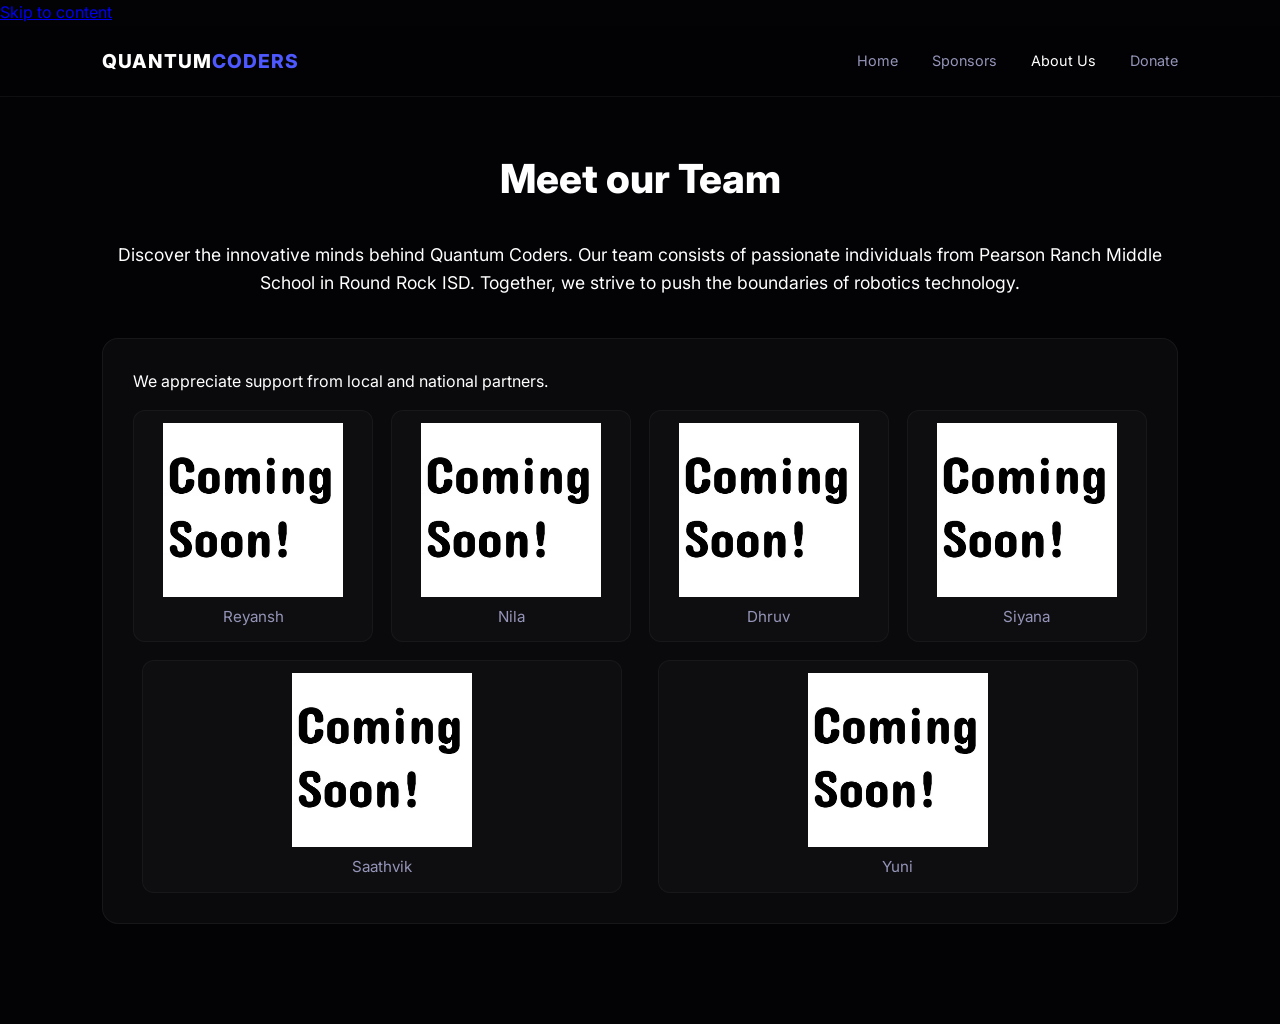
==== about.html @ 921c2fc9 "fixed sponsor section and added donate page & about us section" ====
<!DOCTYPE html>
<html lang="en">
<head>
    <meta charset="UTF-8">
    <meta name="viewport" content="width=device-width, initial-scale=1.0">
    <meta name="description" content="Quantum Coders — sponsors, events and quick stats overview for the 2025 season.">
    <title>Quantum Coders | About Us</title>
    <link rel="stylesheet" href="style.css">
    <link href="https://fonts.googleapis.com/css2?family=Inter:wght@300;400;600;800&display=swap" rel="stylesheet">
    <style>
        /* Override scrolling sponsors grid to wrap instead */
        .sponsors-grid {
            display: flex;
            flex-wrap: wrap;
            gap: 18px;
            overflow-x: visible;
            scroll-snap-type: none;
        }

        .sponsor {
            flex: 1 1 200px;
            scroll-snap-align: none;
        }
    </style>
</head>
<body>

    <a class="skip-link" href="#main">Skip to content</a>
    <nav class="navbar" role="navigation" aria-label="Main navigation">
        <div class="logo">QUANTUM<span>CODERS</span></div>
       <div class="nav-links">
            <a href="index.html">Home</a>
            <a href="sponsors.html">Sponsors</a>
            <a href="#" class="active">About Us</a>
            <a href="donate.html">Donate</a>
        </div>
    </nav>

    <main id="main" class="dashboard" role="main">

        <h1 id="aboutustitle">Meet our Team</h1>
        <p id="aboutus">Discover the innovative minds behind Quantum Coders. Our team consists of passionate individuals from Pearson Ranch Middle School in Round Rock ISD. Together, we strive to push the boundaries of robotics technology.</p>

        <!-- ABOUT US --->
        <section class="team-card glass" aria-labelledby="about-heading">
            <p class="muted">We appreciate support from local and national partners.</p>
            <ul class="sponsors-grid" aria-live="polite">
                <li class="sponsor">
                    <figure>
                        <img src="img/comingsoon.avif" alt="reyansh picture" loading="lazy" width="180" height="80">
                        <figcaption>Reyansh</figcaption></a>
                    </figure>
                </li>
                <li class="sponsor">
                    <figure>
                        <img src="img/comingsoon.avif" alt="Nila picture" loading="lazy" width="180" height="80">
                        <figcaption>Nila</figcaption></a>
                    </figure>
                </li>
                <li class="sponsor">
                    <figure>
                        <img src="img/comingsoon.avif" alt="Dhruv pciture" loading="lazy" width="180" height="80">
                        <figcaption>Dhruv</figcaption></a>
                    </figure>
                </li>
                <li class="sponsor">
                    <figure>
                        <img src="img/comingsoon.avif" alt="Siyana pciture" loading="lazy" width="180" height="80">
                        <figcaption>Siyana</figcaption></a>
                    </figure>
                </li>
                <li class="sponsor">
                    <figure>
                        <img src="img/comingsoon.avif" alt="Saathvik pciture" loading="lazy" width="180" height="80">
                        <figcaption>Saathvik</figcaption></a>
                    </figure>
                </li>
                 <li class="sponsor">
                    <figure>
                        <img src="img/comingsoon.avif" alt="Yuni pciture" loading="lazy" width="180" height="80">
                        <figcaption>Yuni</figcaption></a>
                    </figure>
                </li>
            </ul>
        </section>

    </main>

    <script src="dashboard.js"></script>
</body>
</html>
---- style.css ----
:root {
    --bg-color: #030306;
    --accent: #4d59ff;
    --accent-purple: #9d31ff;
    --text: #ffffff;
    --text-dim: #9494b8;
    --glass: rgba(255, 255, 255, 0.03);
}

* {
    margin: 0;
    padding: 0;
    box-sizing: border-box;
}

body {
    background-color: var(--bg-color);
    color: var(--text);
    font-family: 'Inter', sans-serif;
    line-height: 1.6;
    overflow-x: hidden;
    text-decoration: none;
}

/* ── Navbar ─────────────────────────────────────────────── */
.navbar {
    display: flex;
    justify-content: space-between;
    align-items: center;
    padding: 20px 8%;
    background: rgba(3, 3, 6, 0.8);
    backdrop-filter: blur(15px);
    border-bottom: 1px solid rgba(255, 255, 255, 0.05);
    position: sticky;
    top: 0;
    z-index: 100;
}

.logo {
    font-weight: 800;
    font-size: 1.2rem;
    letter-spacing: 1px;
}

.logo span {
    color: var(--accent);
}

.nav-links a {
    color: var(--text-dim);
    text-decoration: none;
    margin-left: 30px;
    font-size: 0.9rem;
    transition: 0.3s;
}

.nav-links a:hover,
.nav-links a.active {
    color: var(--text);
}

/* ── Hero Section ────────────────────────────────────────── */
.hero {
    display: flex;
    align-items: center;
    justify-content: space-between;
    padding: 80px 8%;
    min-height: 80vh;
}

.hero-content {
    max-width: 600px;
}

.status-pill {
    display: inline-flex;
    align-items: center;
    gap: 8px;
    background: rgba(77, 89, 255, 0.1);
    color: var(--accent);
    padding: 6px 16px;
    border-radius: 20px;
    font-size: 0.75rem;
    font-weight: 700;
    margin-bottom: 24px;
    border: 1px solid rgba(77, 89, 255, 0.2);
}

.dot {
    width: 6px;
    height: 6px;
    background: var(--accent);
    border-radius: 50%;
    box-shadow: 0 0 10px var(--accent);
}

h1 {
    font-size: 3.5rem;
    font-weight: 800;
    line-height: 1.1;
    margin-bottom: 20px;
}

h1 span {
    background: linear-gradient(90deg, var(--accent), var(--accent-purple));
    -webkit-background-clip: text;
    -webkit-text-fill-color: transparent;
}

.hero-content p {
    color: var(--text-dim);
    font-size: 1.1rem;
    margin-bottom: 40px;
}

.btn-primary {
    background: var(--accent);
    color: white;
    border: none;
    padding: 14px 28px;
    border-radius: 8px;
    font-weight: 600;
    cursor: pointer;
    margin-right: 15px;
    transition: 0.3s;
}

.btn-secondary {
    background: var(--glass);
    color: white;
    border: 1px solid rgba(255, 255, 255, 0.1);
    padding: 14px 28px;
    border-radius: 8px;
    font-weight: 600;
    cursor: pointer;
    transition: 0.3s;
}

.btn-primary:hover {
    box-shadow: 0 0 20px rgba(77, 89, 255, 0.4);
}

/* ── Hero Visual ─────────────────────────────────────────── */
.hero-visual {
    position: relative;
}

.main-img {
    width: 420px;
    border-radius: 24px;
    position: relative;
    z-index: 2;
    border: 1px solid rgba(255, 255, 255, 0.1);
    box-shadow: 0 20px 40px rgba(0, 0, 0, 0.6);
}

.glow-bg {
    position: absolute;
    top: 50%;
    left: 50%;
    transform: translate(-50%, -50%);
    width: 130%;
    height: 130%;
    background: radial-gradient(circle, var(--accent) 0%, transparent 65%);
    opacity: 0.15;
    z-index: 1;
}

/* ── Stats Section ───────────────────────────────────────── */
.stats {
    display: flex;
    justify-content: space-around;
    padding: 60px 8%;
    border-top: 1px solid rgba(255, 255, 255, 0.05);
}

.stat-card h3 {
    font-size: 2rem;
    margin-bottom: 4px;
}

.stat-card p {
    color: var(--text-dim);
    font-size: 0.8rem;
    text-transform: uppercase;
    letter-spacing: 1px;
}

/* ── Sponsors ────────────────────────────────────────────── */
.sponsors-grid {
    list-style: none;
    margin: 16px 0 0;
    padding: 0;
    display: flex;
    gap: 18px;
    overflow-x: auto;
    -webkit-overflow-scrolling: touch;
    scroll-snap-type: x mandatory;
}

.sponsors-grid::-webkit-scrollbar { height: 10px; }
.sponsors-grid::-webkit-scrollbar-thumb {
    background: rgba(255, 255, 255, 0.06);
    border-radius: 6px;
}

.sponsors-grid:focus { outline: none; }

.sponsor {
    flex: 0 0 86%;
    scroll-snap-align: center;
    display: flex;
    align-items: center;
    justify-content: center;
}

.sponsor figure {
    width: 100%;
    max-width: 480px;
    padding: 12px;
    border-radius: 12px;
    text-align: center;
    background: rgba(255, 255, 255, 0.02);
    border: 1px solid rgba(255, 255, 255, 0.04);
}

.sponsor img {
    display: block;
    margin: 0 auto 8px;
    max-width: 100%;
    height: auto;
}

.sponsor figcaption {
    color: var(--text-dim);
    font-size: 0.95rem;
}

@media (min-width: 800px) {
    .sponsor { flex: 0 0 40%; }
}

@media (min-width: 1200px) {
    .sponsor { flex: 0 0 28%; }
    .sponsors-grid { justify-content: flex-start; }
}

/* ── Dashboard ───────────────────────────────────────────── */
.dashboard {
    padding: 60px 8%;
}

.dash-title {
    font-size: 2.5rem;
    font-weight: 800;
    margin-bottom: 40px;
}

#aboutustitle {
    font-size: 2.5rem;
    font-weight: 800;
    margin-bottom: 40px;
    text-align: center;
}

#aboutus {
    font-size: 1.1rem;
    margin-bottom: 40px;
    text-align: center;
}

.glass {
    background: var(--glass);
    padding: 30px;
    border-radius: 16px;
    margin-bottom: 40px;
    border: 1px solid rgba(255, 255, 255, 0.05);
}

.team-card h2 {
    font-size: 2rem;
    margin-bottom: 10px;
}

.qs-grid {
    display: grid;
    grid-template-columns: repeat(4, 1fr);
    gap: 20px;
}

.qs-item {
    text-align: center;
    padding: 20px;
    background: rgba(255, 255, 255, 0.03);
    border-radius: 12px;
    border: 1px solid rgba(255, 255, 255, 0.05);
}

.qs-item span {
    color: var(--text-dim);
    font-size: 0.8rem;
}

.qs-item p {
    font-size: 1.6rem;
    font-weight: 700;
    margin-top: 6px;
}

#events-list,
#matches-list,
#awards-list {
    display: flex;
    flex-direction: column;
    gap: 12px;
}

.event-item,
.match-item,
.award-item {
    padding: 14px 18px;
    background: rgba(255, 255, 255, 0.03);
    border-radius: 10px;
    border: 1px solid rgba(255, 255, 255, 0.05);
}
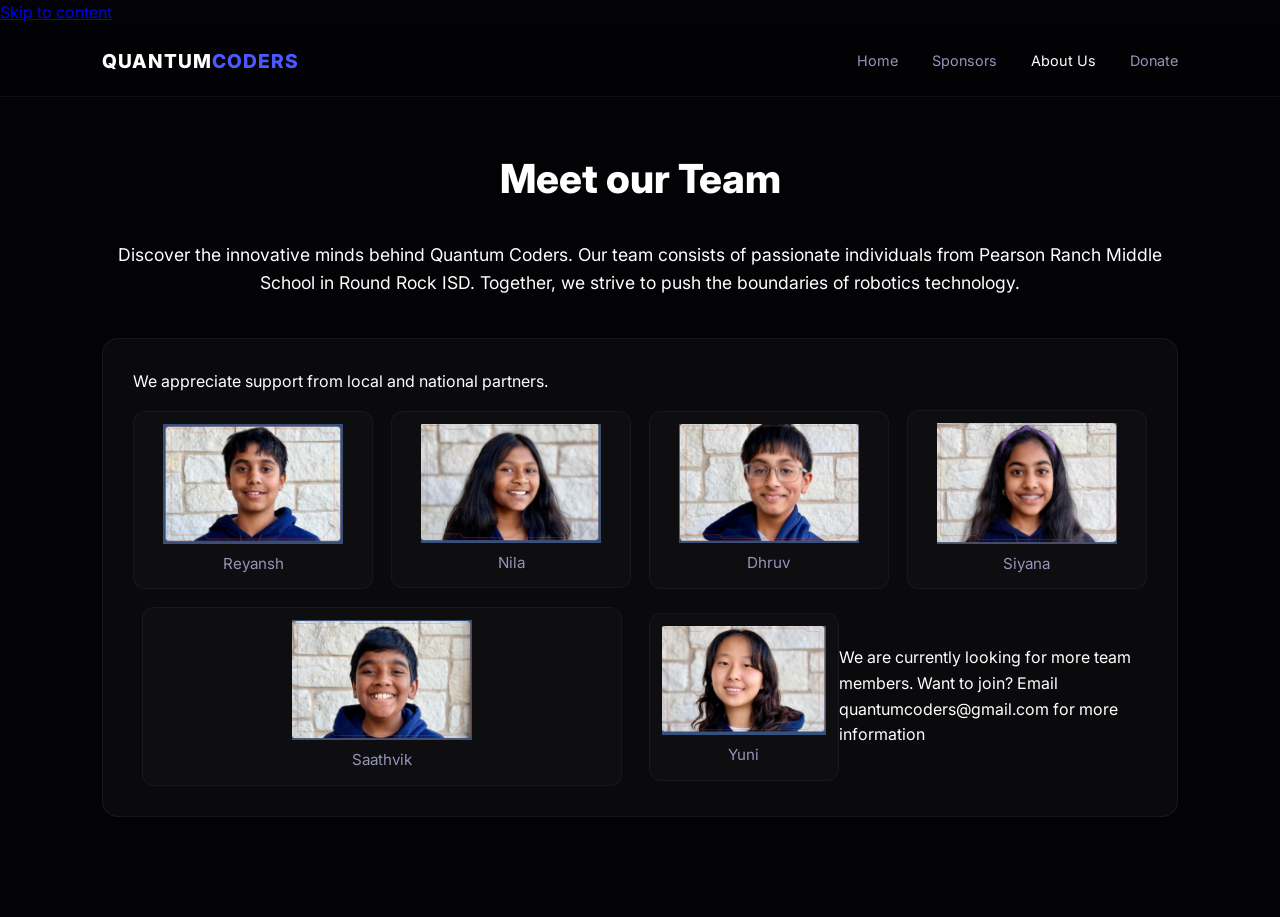
==== commit da23a9ae: "Replace placeholder images with actual sponsor images Updated sponsor images and added a call for te" ====
--- a/about.html
+++ b/about.html
@@ -47,39 +47,40 @@
             <ul class="sponsors-grid" aria-live="polite">
                 <li class="sponsor">
                     <figure>
-                        <img src="img/comingsoon.avif" alt="reyansh picture" loading="lazy" width="180" height="80">
+                        <img src="Reyanch.png" alt="reyansh picture" loading="lazy" width="180" height="80">
                         <figcaption>Reyansh</figcaption></a>
                     </figure>
                 </li>
                 <li class="sponsor">
                     <figure>
-                        <img src="img/comingsoon.avif" alt="Nila picture" loading="lazy" width="180" height="80">
+                        <img src="Nila.png" alt="Nila picture" loading="lazy" width="180" height="80">
                         <figcaption>Nila</figcaption></a>
                     </figure>
                 </li>
                 <li class="sponsor">
                     <figure>
-                        <img src="img/comingsoon.avif" alt="Dhruv pciture" loading="lazy" width="180" height="80">
+                        <img src="Dhruve.png" alt="Dhruv pciture" loading="lazy" width="180" height="80">
                         <figcaption>Dhruv</figcaption></a>
                     </figure>
                 </li>
                 <li class="sponsor">
                     <figure>
-                        <img src="img/comingsoon.avif" alt="Siyana pciture" loading="lazy" width="180" height="80">
+                        <img src="Siana.png" alt="Siyana pciture" loading="lazy" width="180" height="80">
                         <figcaption>Siyana</figcaption></a>
                     </figure>
                 </li>
                 <li class="sponsor">
                     <figure>
-                        <img src="img/comingsoon.avif" alt="Saathvik pciture" loading="lazy" width="180" height="80">
+                        <img src="Saathvik.png" alt="Saathvik pciture" loading="lazy" width="180" height="80">
                         <figcaption>Saathvik</figcaption></a>
                     </figure>
                 </li>
                  <li class="sponsor">
                     <figure>
-                        <img src="img/comingsoon.avif" alt="Yuni pciture" loading="lazy" width="180" height="80">
+                        <img src="Yuni.png" alt="Yuni pciture" loading="lazy" width="180" height="80">
                         <figcaption>Yuni</figcaption></a>
                     </figure>
+           <p class="muted">We are currently looking for more team members. Want to join? Email quantumcoders@gmail.com for more information</p>
                 </li>
             </ul>
         </section>
@@ -88,4 +89,4 @@
 
     <script src="dashboard.js"></script>
 </body>
-</html>+</html>
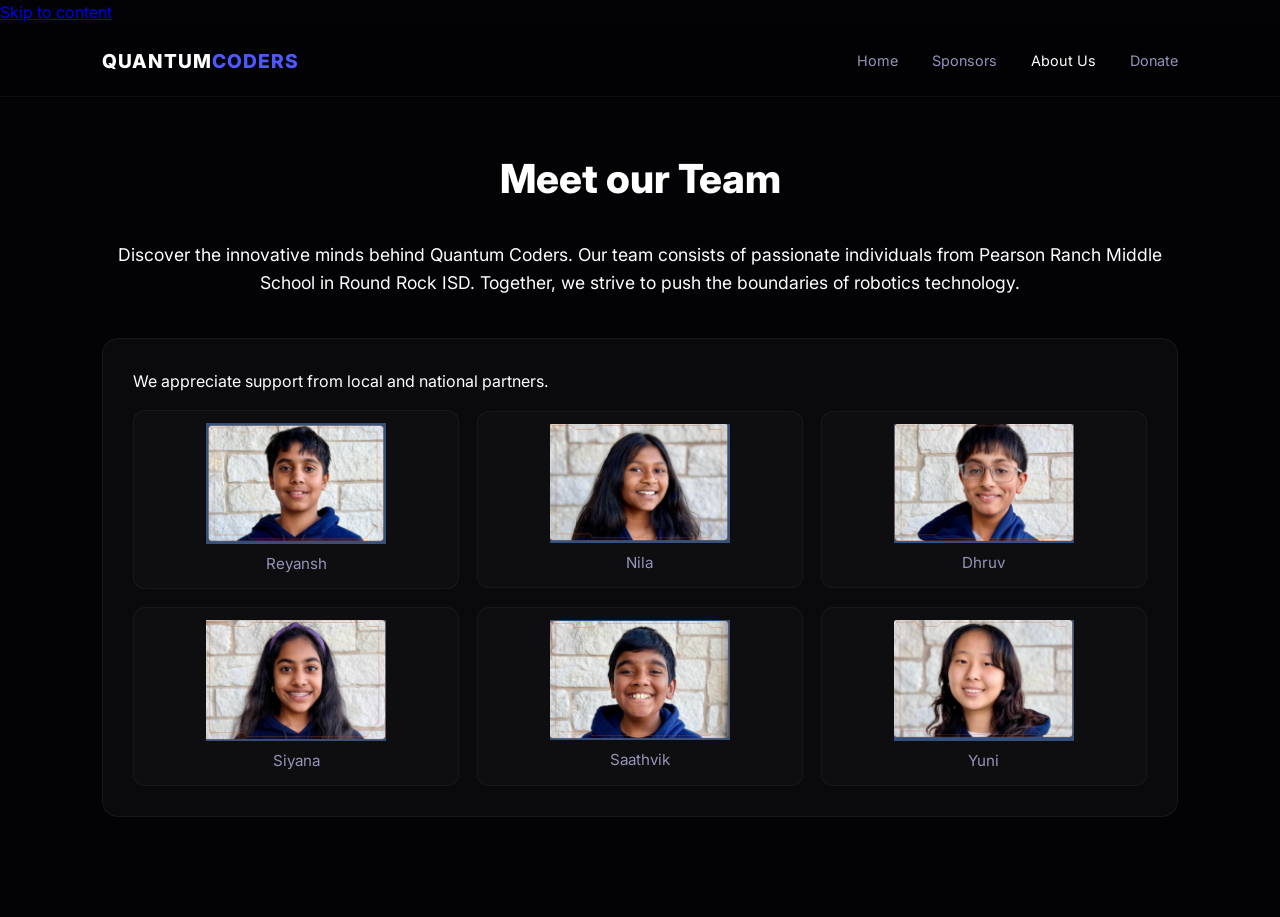
==== commit 1d523b11: "fixed about and sponsors page, moved images to img folder" ====
--- a/about.html
+++ b/about.html
@@ -8,20 +8,19 @@
     <link rel="stylesheet" href="style.css">
     <link href="https://fonts.googleapis.com/css2?family=Inter:wght@300;400;600;800&display=swap" rel="stylesheet">
     <style>
-        /* Override scrolling sponsors grid to wrap instead */
-        .sponsors-grid {
-            display: flex;
-            flex-wrap: wrap;
-            gap: 18px;
-            overflow-x: visible;
-            scroll-snap-type: none;
-        }
+    .sponsors-grid {
+        display: flex;
+        flex-wrap: wrap;
+        gap: 18px;
+        overflow-x: visible;
+        scroll-snap-type: none;
+    }
 
-        .sponsor {
-            flex: 1 1 200px;
-            scroll-snap-align: none;
-        }
-    </style>
+    .sponsor {
+        flex: 1 1 28%;
+        scroll-snap-align: none;
+    }
+</style>
 </head>
 <body>
 
@@ -47,40 +46,39 @@
             <ul class="sponsors-grid" aria-live="polite">
                 <li class="sponsor">
                     <figure>
-                        <img src="Reyanch.png" alt="reyansh picture" loading="lazy" width="180" height="80">
+                        <img src="img/Reyanch.png" alt="reyansh picture" loading="lazy" width="180" height="80">
                         <figcaption>Reyansh</figcaption></a>
                     </figure>
                 </li>
                 <li class="sponsor">
                     <figure>
-                        <img src="Nila.png" alt="Nila picture" loading="lazy" width="180" height="80">
+                        <img src="img/Nila.png" alt="Nila picture" loading="lazy" width="180" height="80">
                         <figcaption>Nila</figcaption></a>
                     </figure>
                 </li>
                 <li class="sponsor">
                     <figure>
-                        <img src="Dhruve.png" alt="Dhruv pciture" loading="lazy" width="180" height="80">
+                        <img src="img/Dhruve.png" alt="Dhruv pciture" loading="lazy" width="180" height="80">
                         <figcaption>Dhruv</figcaption></a>
                     </figure>
                 </li>
                 <li class="sponsor">
                     <figure>
-                        <img src="Siana.png" alt="Siyana pciture" loading="lazy" width="180" height="80">
+                        <img src="img/Siana.png" alt="Siyana pciture" loading="lazy" width="180" height="80">
                         <figcaption>Siyana</figcaption></a>
                     </figure>
                 </li>
                 <li class="sponsor">
                     <figure>
-                        <img src="Saathvik.png" alt="Saathvik pciture" loading="lazy" width="180" height="80">
+                        <img src="img/Saathvik.png" alt="Saathvik pciture" loading="lazy" width="180" height="80">
                         <figcaption>Saathvik</figcaption></a>
                     </figure>
                 </li>
                  <li class="sponsor">
                     <figure>
-                        <img src="Yuni.png" alt="Yuni pciture" loading="lazy" width="180" height="80">
+                        <img src="img/Yuni.png" alt="Yuni pciture" loading="lazy" width="180" height="80">
                         <figcaption>Yuni</figcaption></a>
                     </figure>
-           <p class="muted">We are currently looking for more team members. Want to join? Email quantumcoders@gmail.com for more information</p>
                 </li>
             </ul>
         </section>
@@ -89,4 +87,4 @@
 
     <script src="dashboard.js"></script>
 </body>
-</html>
+</html>
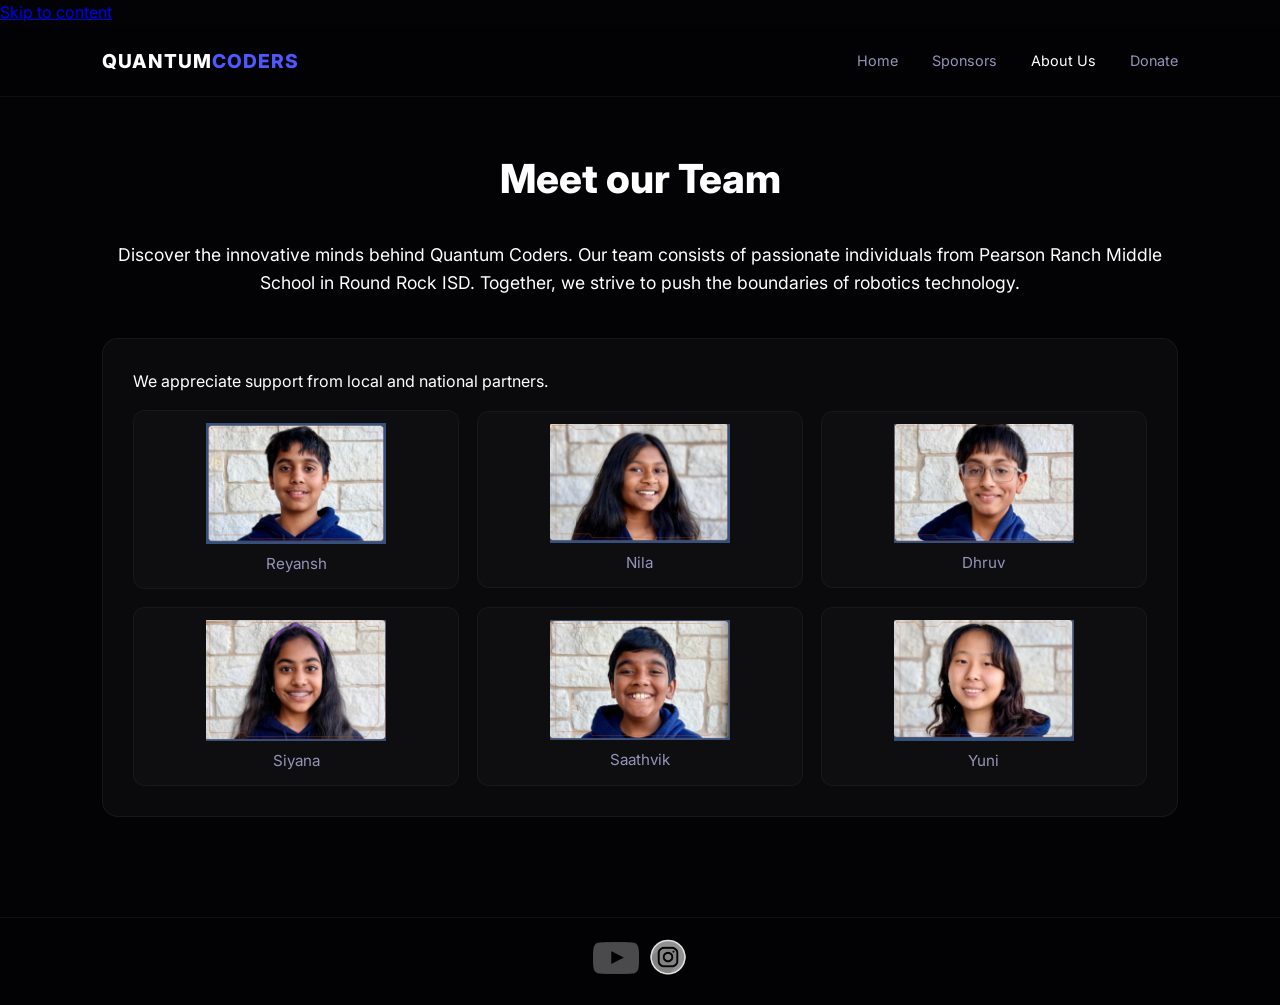
==== commit 93750c5c: "added a footer with social media links" ====
--- a/about.html
+++ b/about.html
@@ -84,7 +84,10 @@
         </section>
 
     </main>
+    <footer class="footer">
+        <a href="https://www.youtube.com/@QuantumCoders32001" target="_blank"><img class="youtube" src="img/png-clipart-grey-youtube-icon-youtube-play-button-computer-icons-youtube-angle-rectangle-removebg-preview.png" alt="Quantum Coders Logo" class="footer-logo">
+        <a href="https://www.instagram.com/quantumcoders32001/" target="_blank"><img class="instagram" src="img/319-3196913_logo-instagram-icon-grey-free-photo-hd-png-removebg-preview.png" alt="Instagram Logo"></a>
+    </footer>
 
-    <script src="dashboard.js"></script>
 </body>
 </html>
--- a/style.css
+++ b/style.css
@@ -92,6 +92,27 @@
     background: var(--accent);
     border-radius: 50%;
     box-shadow: 0 0 10px var(--accent);
+}
+
+.footer {
+    display: flex;
+    justify-content: center;
+    align-items: center;
+    padding: 20px 0;
+    background: rgba(3, 3, 6, 0.8);
+    backdrop-filter: blur(15px);
+    border-top: 1px solid rgba(255, 255, 255, 0.05);
+}
+
+.youtube {
+    width: 45.4415274463px;
+    height: 32px;
+}
+
+.instagram {
+    width: 38px;
+    height: 39.02625298329px;
+    margin-left: 10px;
 }
 
 h1 {
